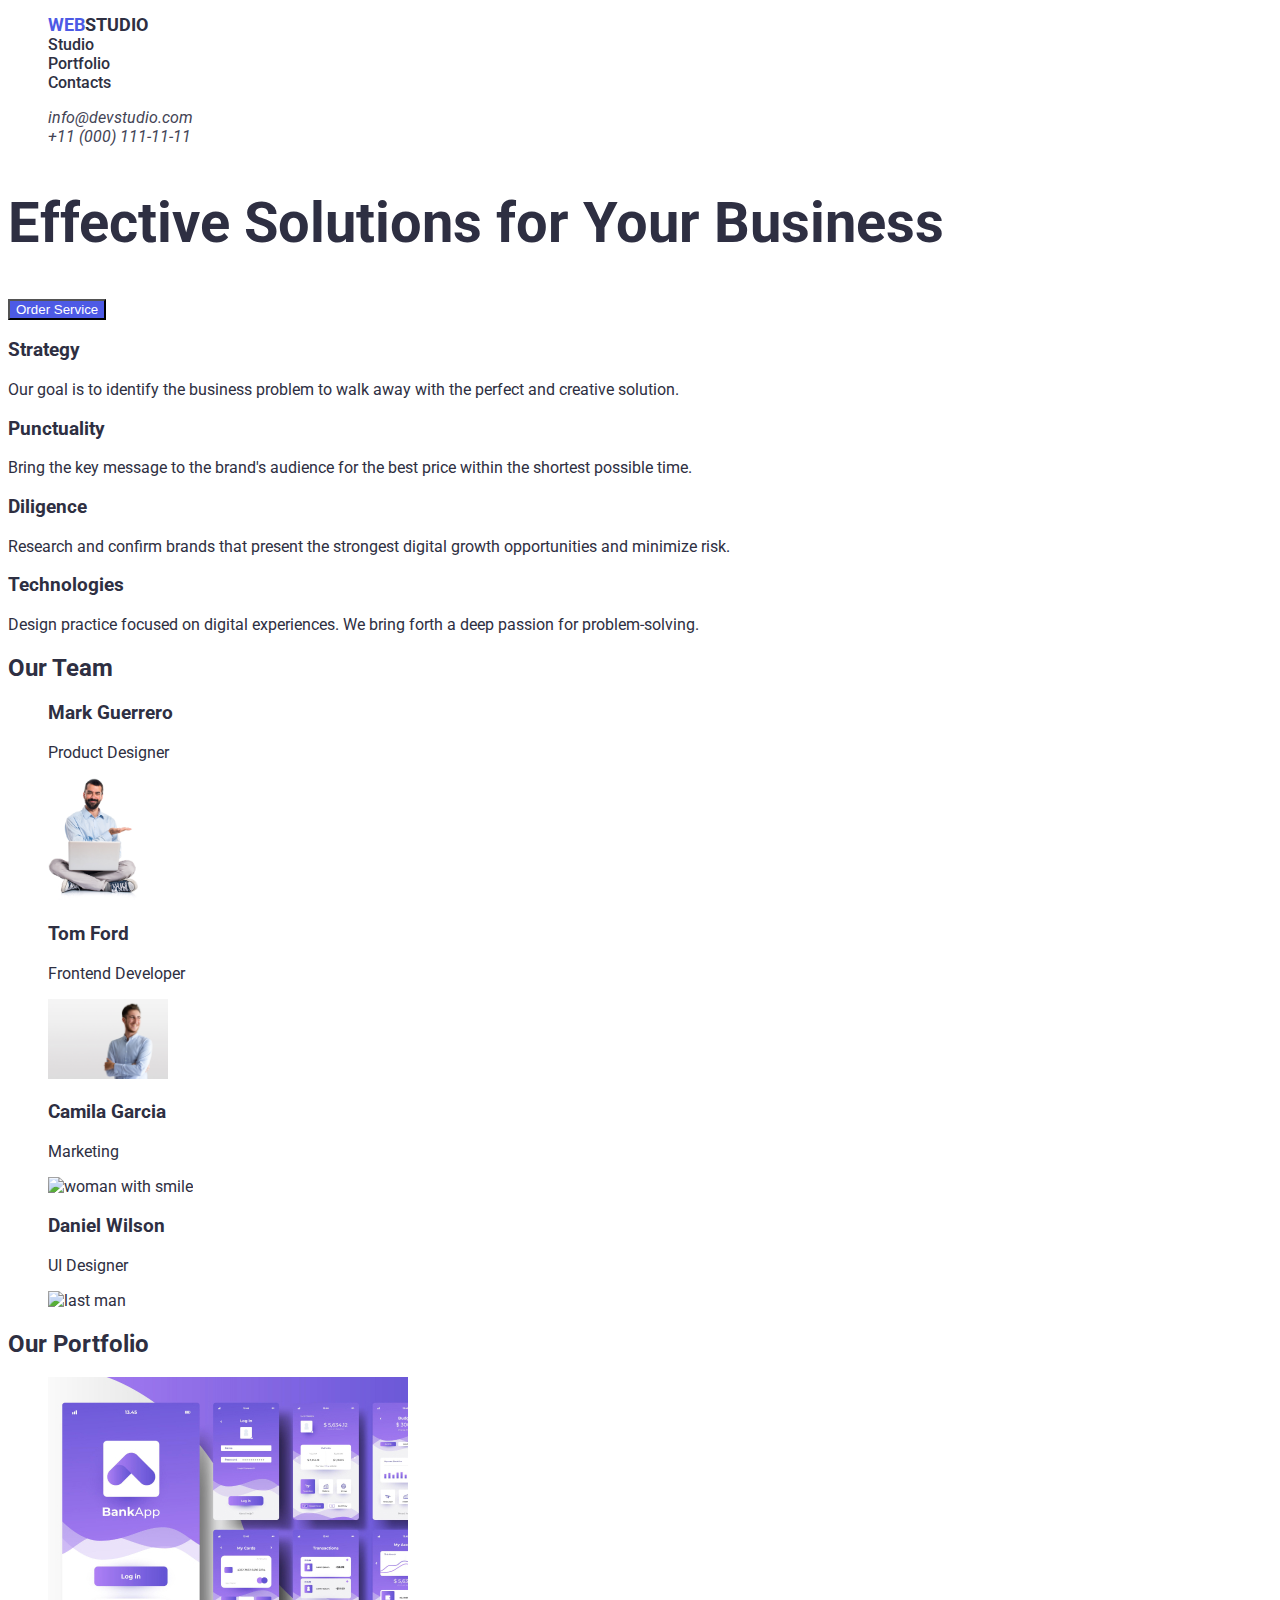
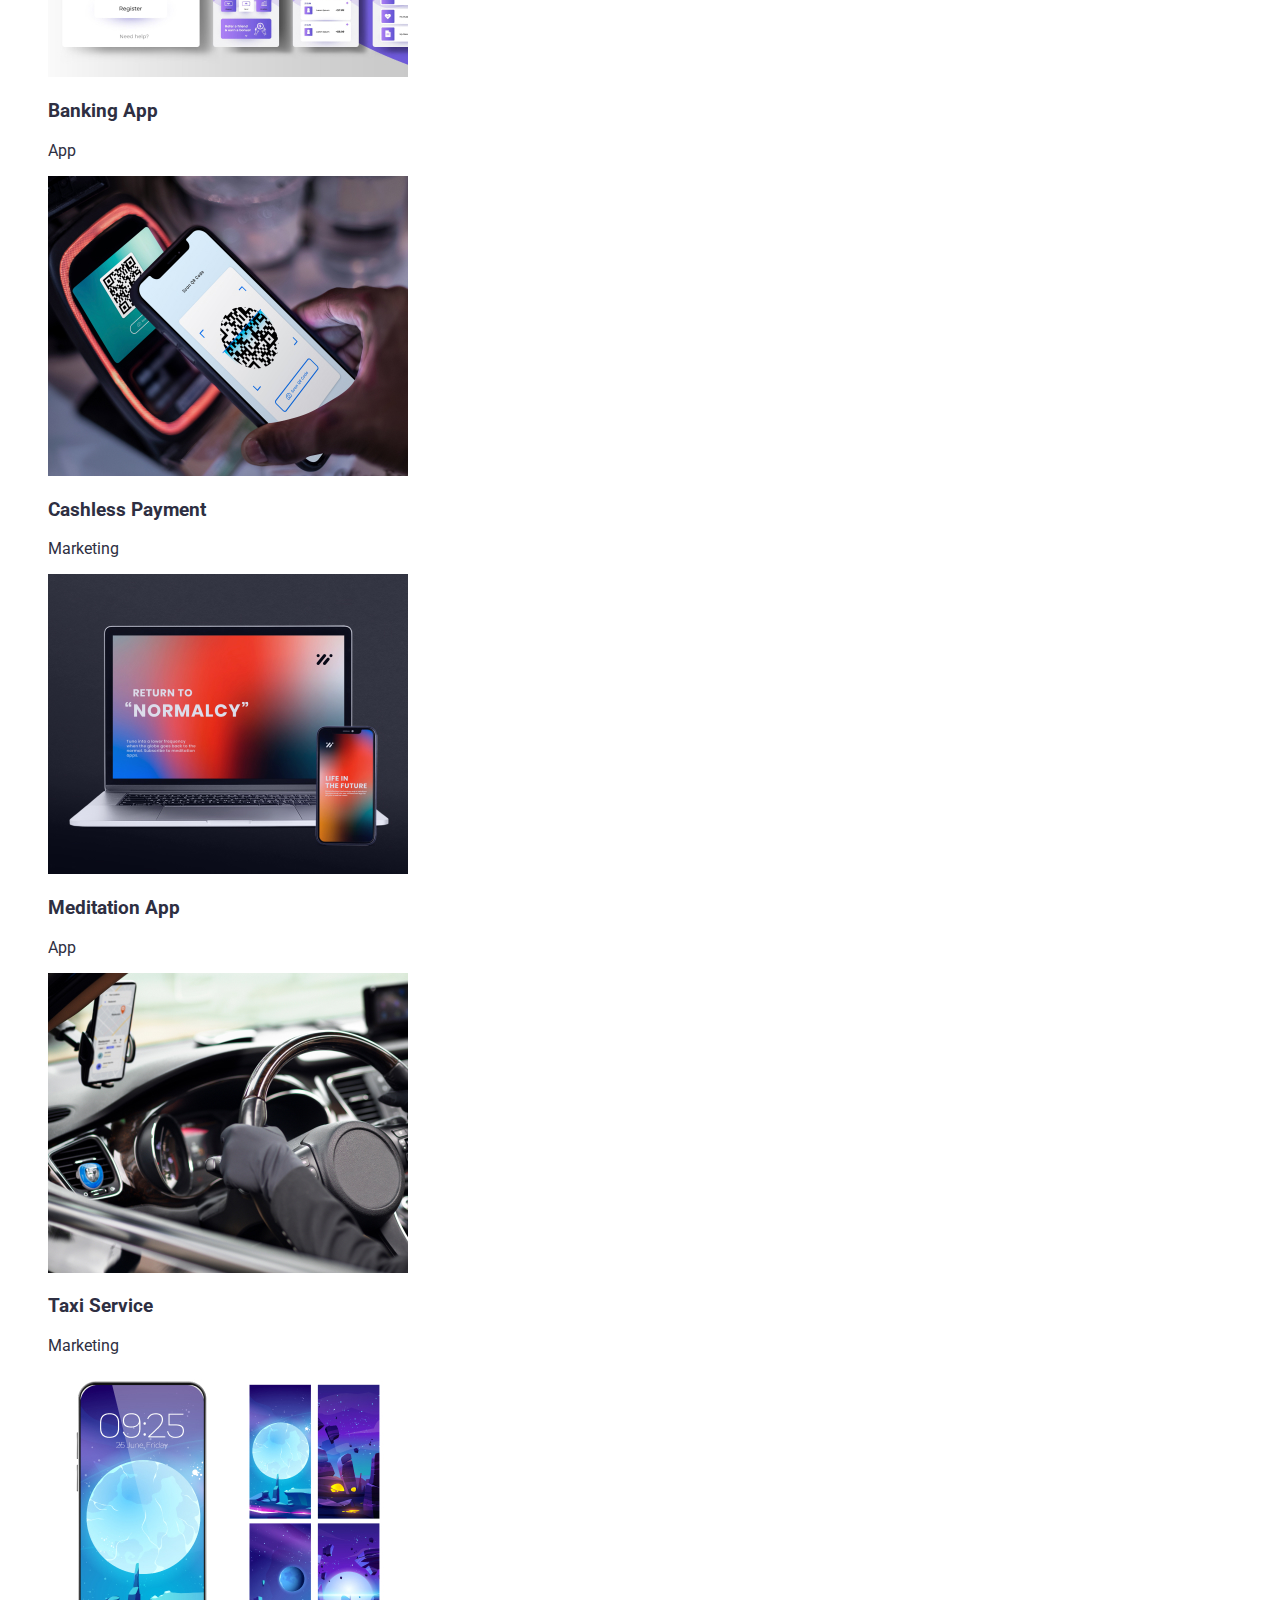
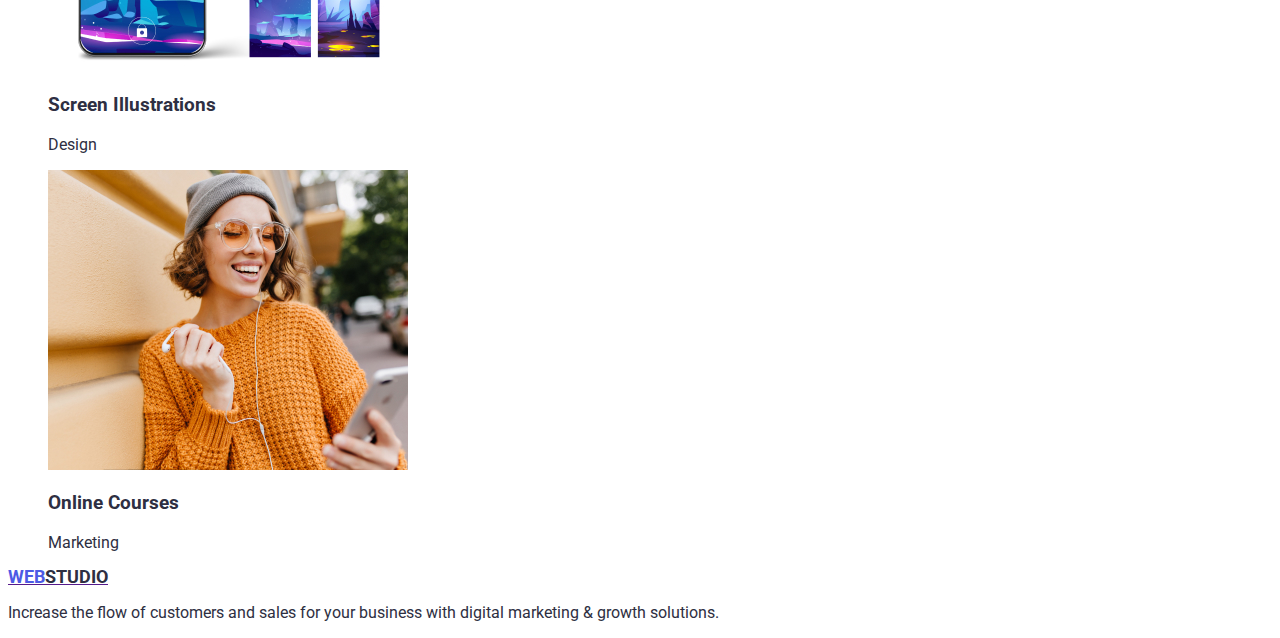
==== index.html @ 15dde788 "denemeler" ====
<!DOCTYPE html>
<html>
  <head>
    <title>WEBSTUDIO</title>
    <meta charset="UTF-8" />
    <link href="https://fonts.googleapis.com/css2?family=Raleway:ital,wght@0,100..900;1,100..900&family=Roboto:ital,wght@0,100;0,300;0,400;0,500;0,700;0,900;1,100;1,300;1,400;1,500;1,700;1,900&display=swap" rel="stylesheet">
    <link rel="stylesheet" href="styles.css" />
  </head>
  <body>
    <header>
      <nav>
        <ul>
          <li>
            <a href=""><span class="web">WEB</span><span class="studio">STUDIO</span></a>
          </li>
          <li>
            <a class="nav" href="">Studio</a>
          </li>
          <li>
            <a class="nav" href="">Portfolio</a>
          </li>
          <li>
            <a class="nav" href="">Contacts</a>
          </li>
        </ul>
      </nav>
      <address>
        <ul>
          <li>
            <a class="addr" href="mailto:info@devstudio.com">info@devstudio.com</a>
          </li>
          <li>
            <a class="addr" href="tel:+110001111111">+11 (000) 111-11-11</a>
          </li>
        </ul>
      </address>
    </header>
    <main>
      <section>
        <h1>Effective Solutions for Your Business</h1>
        <button type="button">Order Service</button>
        <h3 class="">Strategy</h3>
        <p>
          Our goal is to identify the business problem to walk away with the
          perfect and creative solution.
        </p>
        <h3 class="">Punctuality</h3>
        <p>
          Bring the key message to the brand's audience for the best price
          within the shortest possible time.
        </p>
        <h3 class="">Diligence</h3>
        <p>
          Research and confirm brands that present the strongest digital growth
          opportunities and minimize risk.
        </p>
        <h3 class="">Technologies</h3>
        <p>
          Design practice focused on digital experiences. We bring forth a deep
          passion for problem-solving.
        </p>
      </section>
      <section>
        <h2>Our Team</h2>
        <ul>
          <li>
            <h3>Mark Guerrero</h3>
            <p>Product Designer</p>
            <img src="images/1.jpeg" alt="man with laptop" width="90" />
          </li>
          <li>
            <h3>Tom Ford</h3>
            <p>Frontend Developer</p>
            <img src="images/2.jpeg" alt="man without laptop" width="120" />
          </li>
          <li>
            <h3>Camila Garcia</h3>
            <p>Marketing</p>
            <img src="images/3.jpeg" alt="woman with smile" width="120" />
          </li>
          <li>
            <h3>Daniel Wilson</h3>
            <p>UI Designer</p>
            <img src="images/4.jpeg" alt="last man" width="120" />
          </li>
        </ul>
      </section>
      <section>
        <h2>Our Portfolio</h2>
        <ul>
          <li>
            <img src="images/img1.jpg" alt="Banking App" width="360" height="300" />
            <h3>Banking App</h3>
            <p>App</p>
          </li>
          <li>
            <img src="images/img2.jpg" alt="Cashless Payment" width="360" height="300" />
            <h3>Cashless Payment</h3>
            <p>Marketing</p>
          </li>
          <li>
            <img src="images/img3.jpg" alt="Meditation App" width="360" height="300" />
            <h3>Meditation App</h3>
            <p>App</p>
          </li>
          <li>
            <img src="images/img4.jpg" alt="Taxi Driver" width="360" height="300" />
            <h3>Taxi Service</h3>
            <p>Marketing</p>
          </li>
          <li>
            <img src="images/img5.jpg" alt="Screen Illustrations" width="360" height="300" />
            <h3>Screen Illustrations</h3>
            <p>Design</p>
          </li>
          <li>
            <img src="images/img6.jpg" alt="Online Courses" width="360" height="300" />
            <h3>Online Courses</h3>
            <p>Marketing</p>
          </li>
        </ul>
      </section>
    </main>
    <footer>
      <a href=""><span class="web">WEB</span><span class="studio">STUDIO</span></a>
      <p>
        Increase the flow of customers and sales for your business with digital
        marketing & growth solutions.
      </p>
    </footer>
  </body>
</html>
---- styles.css ----
body {
    background-color: #FFFFFF;
    font-family: "Roboto", sans-serif;
    color: #2E2F42;

}

body li {
    list-style-type: none;
}
body li a {
    text-decoration-line: none;
}
.web {
    color: #4D5AE5;
    font-weight: 700;
    font-size: 18px;
    line-height: 0.3em;

}
.studio {
    color: #2E2F42;
    font-weight: 700;
    font-size: 18px;
    line-height: 0.3em;
}
.nav {
    font-weight: 500;
    font-size: 16px;
    line-height: 0.5em;
    color: #2E2F42;
}
.addr {
    font-weight: 400;
    font-size: 16px;
    line-height: 0.5em;
    color: #434455;
}
main section h1 {
    font-weight: 700;
    font-size: 56px;
    line-height: 1.4em;
}
button {
    background-color: #4D5AE5;
    color: #FFFFFF;
    cursor: pointer;
}
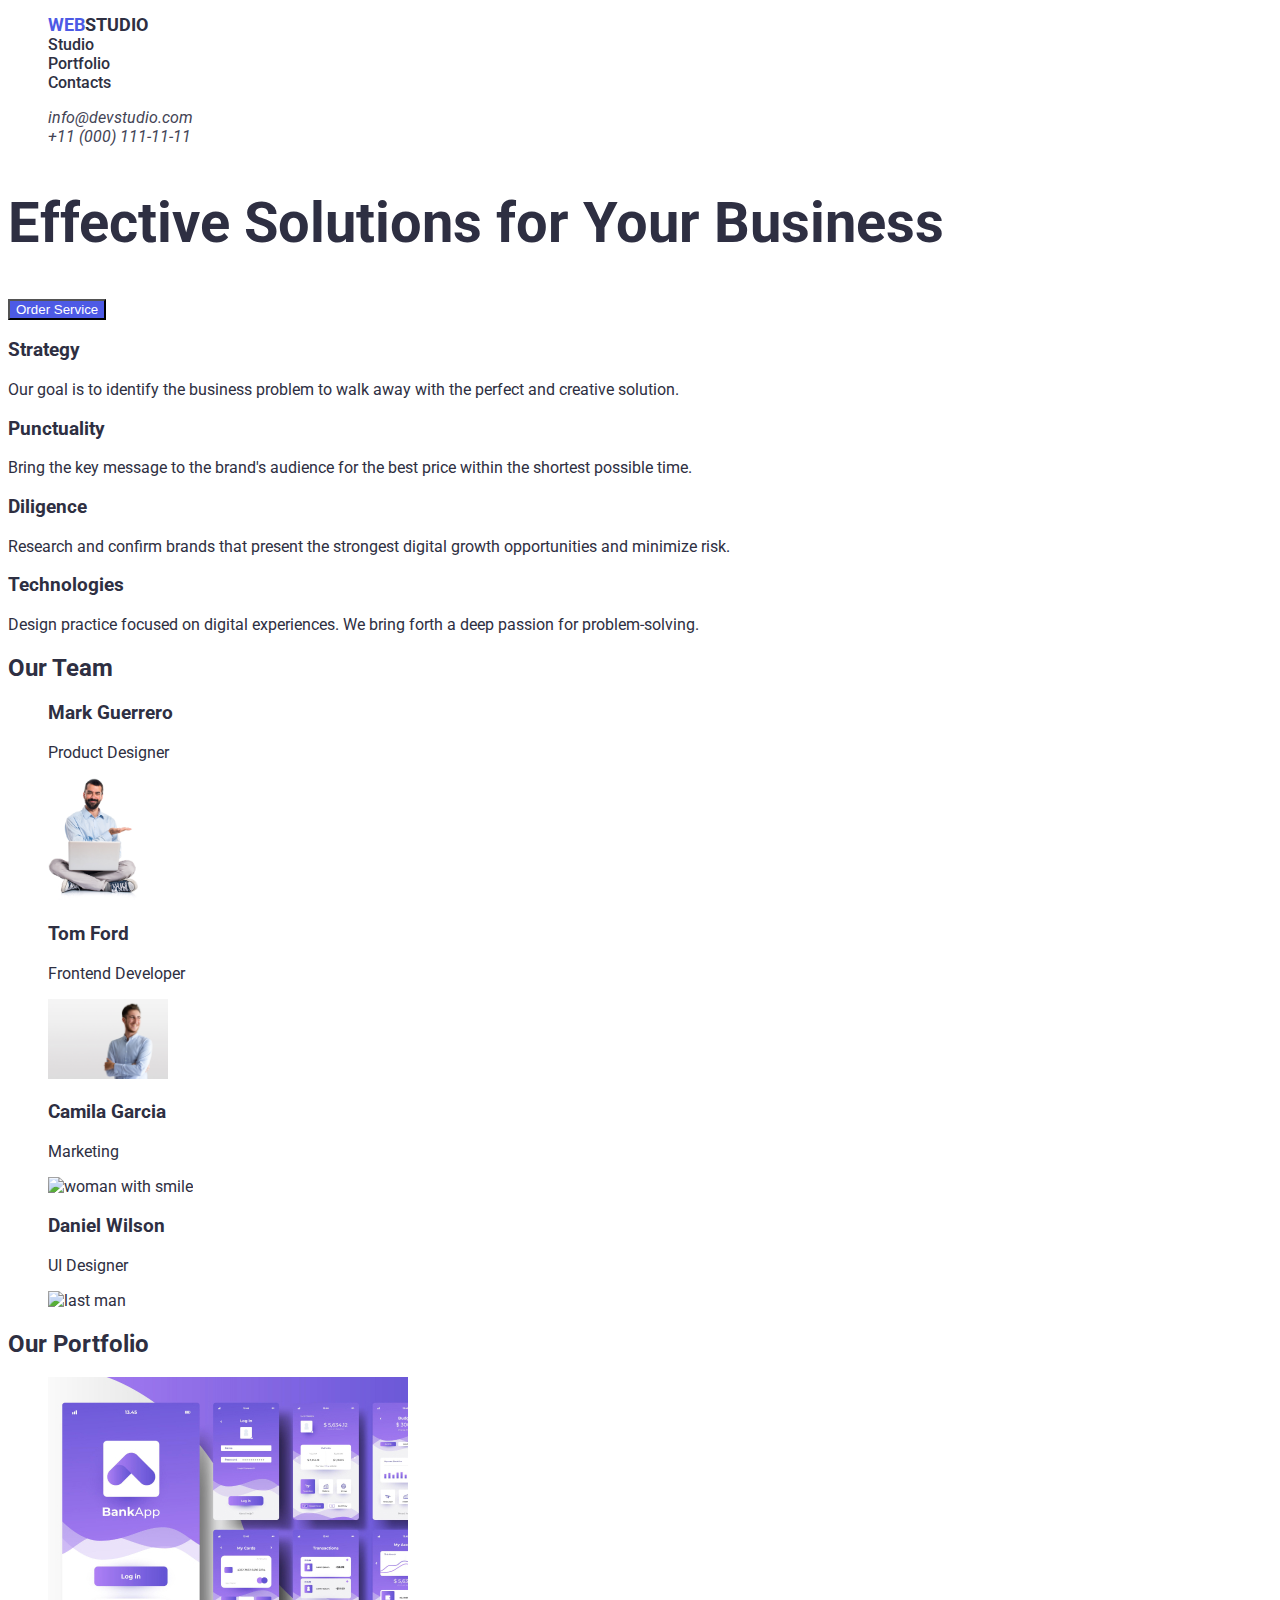
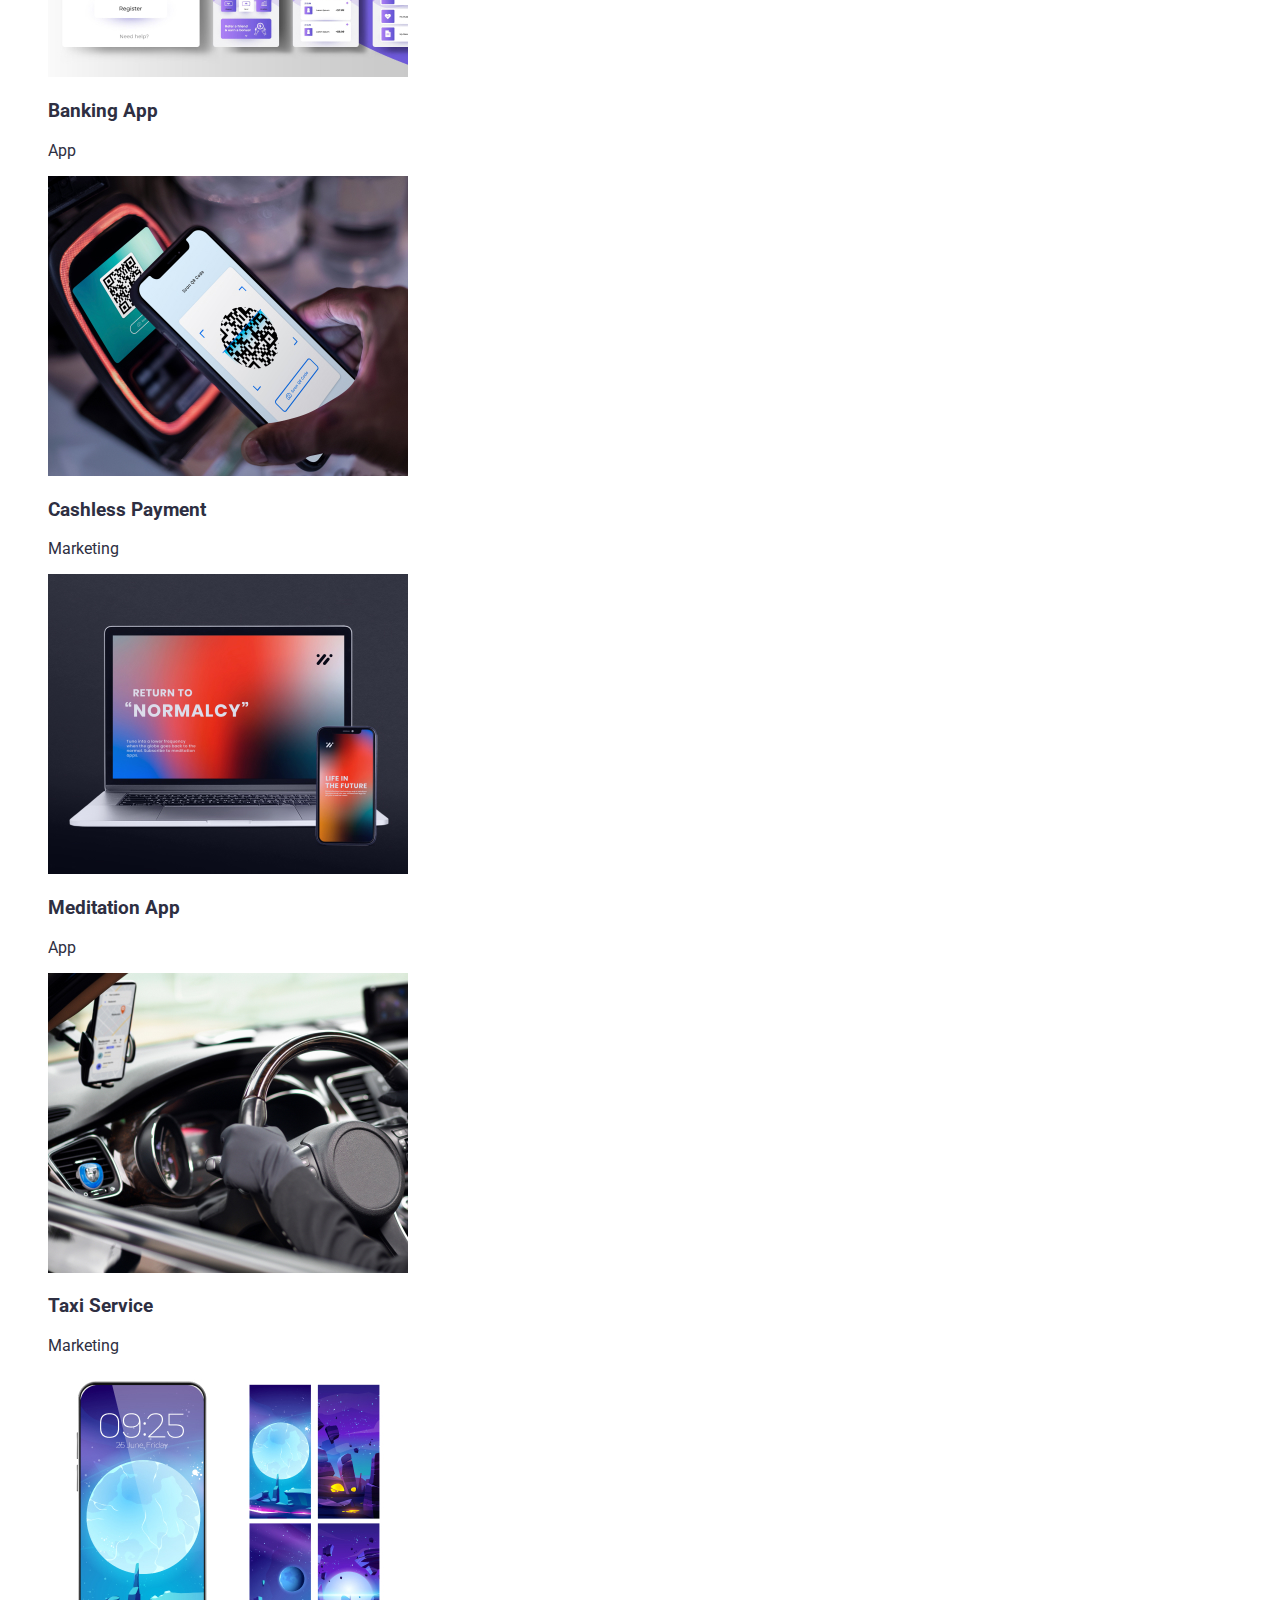
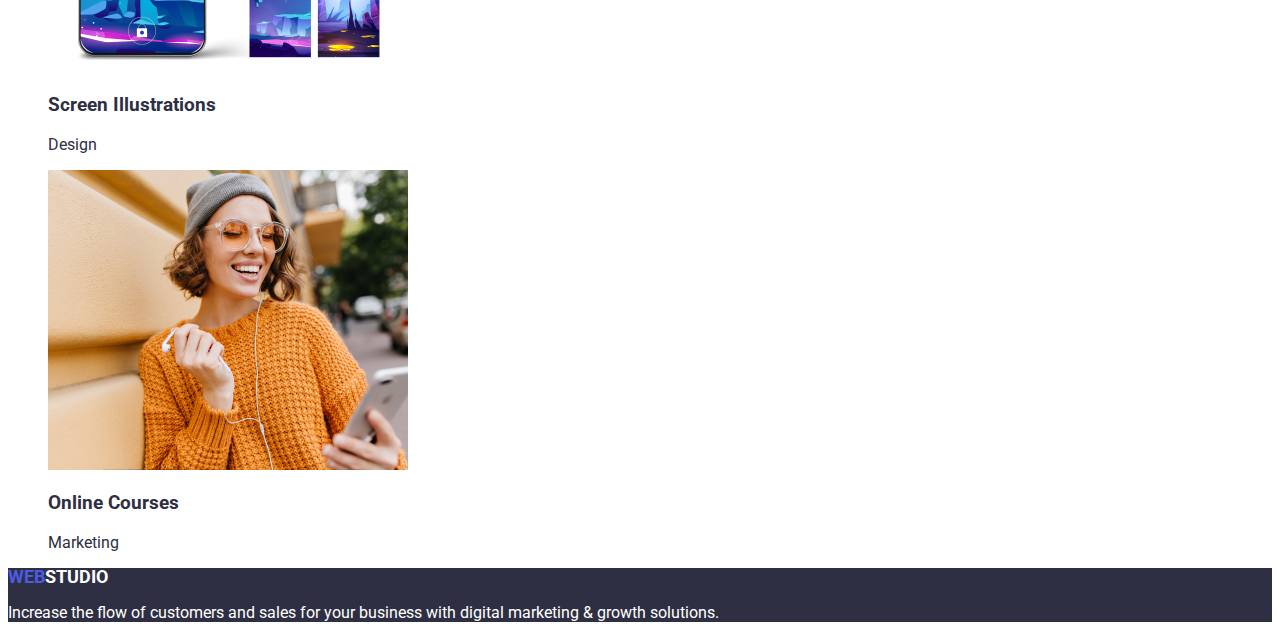
==== commit 81eeed35: "maybe last" ====
--- a/index.html
+++ b/index.html
@@ -3,7 +3,10 @@
   <head>
     <title>WEBSTUDIO</title>
     <meta charset="UTF-8" />
-    <link href="https://fonts.googleapis.com/css2?family=Raleway:ital,wght@0,100..900;1,100..900&family=Roboto:ital,wght@0,100;0,300;0,400;0,500;0,700;0,900;1,100;1,300;1,400;1,500;1,700;1,900&display=swap" rel="stylesheet">
+    <link
+      href="https://fonts.googleapis.com/css2?family=Raleway:ital,wght@0,100..900;1,100..900&family=Roboto:ital,wght@0,100;0,300;0,400;0,500;0,700;0,900;1,100;1,300;1,400;1,500;1,700;1,900&display=swap"
+      rel="stylesheet"
+    />
     <link rel="stylesheet" href="styles.css" />
   </head>
   <body>
@@ -11,7 +14,9 @@
       <nav>
         <ul>
           <li>
-            <a href=""><span class="web">WEB</span><span class="studio">STUDIO</span></a>
+            <a href=""
+              ><span class="web">WEB</span><span class="studio">STUDIO</span></a
+            >
           </li>
           <li>
             <a class="nav" href="">Studio</a>
@@ -27,7 +32,9 @@
       <address>
         <ul>
           <li>
-            <a class="addr" href="mailto:info@devstudio.com">info@devstudio.com</a>
+            <a class="addr" href="mailto:info@devstudio.com"
+              >info@devstudio.com</a
+            >
           </li>
           <li>
             <a class="addr" href="tel:+110001111111">+11 (000) 111-11-11</a>
@@ -89,32 +96,62 @@
         <h2>Our Portfolio</h2>
         <ul>
           <li>
-            <img src="images/img1.jpg" alt="Banking App" width="360" height="300" />
+            <img
+              src="images/img1.jpg"
+              alt="Banking App"
+              width="360"
+              height="300"
+            />
             <h3>Banking App</h3>
             <p>App</p>
           </li>
           <li>
-            <img src="images/img2.jpg" alt="Cashless Payment" width="360" height="300" />
+            <img
+              src="images/img2.jpg"
+              alt="Cashless Payment"
+              width="360"
+              height="300"
+            />
             <h3>Cashless Payment</h3>
             <p>Marketing</p>
           </li>
           <li>
-            <img src="images/img3.jpg" alt="Meditation App" width="360" height="300" />
+            <img
+              src="images/img3.jpg"
+              alt="Meditation App"
+              width="360"
+              height="300"
+            />
             <h3>Meditation App</h3>
             <p>App</p>
           </li>
           <li>
-            <img src="images/img4.jpg" alt="Taxi Driver" width="360" height="300" />
+            <img
+              src="images/img4.jpg"
+              alt="Taxi Driver"
+              width="360"
+              height="300"
+            />
             <h3>Taxi Service</h3>
             <p>Marketing</p>
           </li>
           <li>
-            <img src="images/img5.jpg" alt="Screen Illustrations" width="360" height="300" />
+            <img
+              src="images/img5.jpg"
+              alt="Screen Illustrations"
+              width="360"
+              height="300"
+            />
             <h3>Screen Illustrations</h3>
             <p>Design</p>
           </li>
           <li>
-            <img src="images/img6.jpg" alt="Online Courses" width="360" height="300" />
+            <img
+              src="images/img6.jpg"
+              alt="Online Courses"
+              width="360"
+              height="300"
+            />
             <h3>Online Courses</h3>
             <p>Marketing</p>
           </li>
@@ -122,7 +159,9 @@
       </section>
     </main>
     <footer>
-      <a href=""><span class="web">WEB</span><span class="studio">STUDIO</span></a>
+      <a href=""
+        ><span class="web">WEB</span><span class="studio">STUDIO</span></a
+      >
       <p>
         Increase the flow of customers and sales for your business with digital
         marketing & growth solutions.
--- a/styles.css
+++ b/styles.css
@@ -46,4 +46,15 @@
     color: #FFFFFF;
     cursor: pointer;
 }
-
+footer {
+    background-color: #2E2F42;
+}
+footer a {
+    text-decoration-line: none;
+}
+footer .studio {
+    color: #FFFFFF;
+}
+footer p {
+    color: #FFFFFF;
+}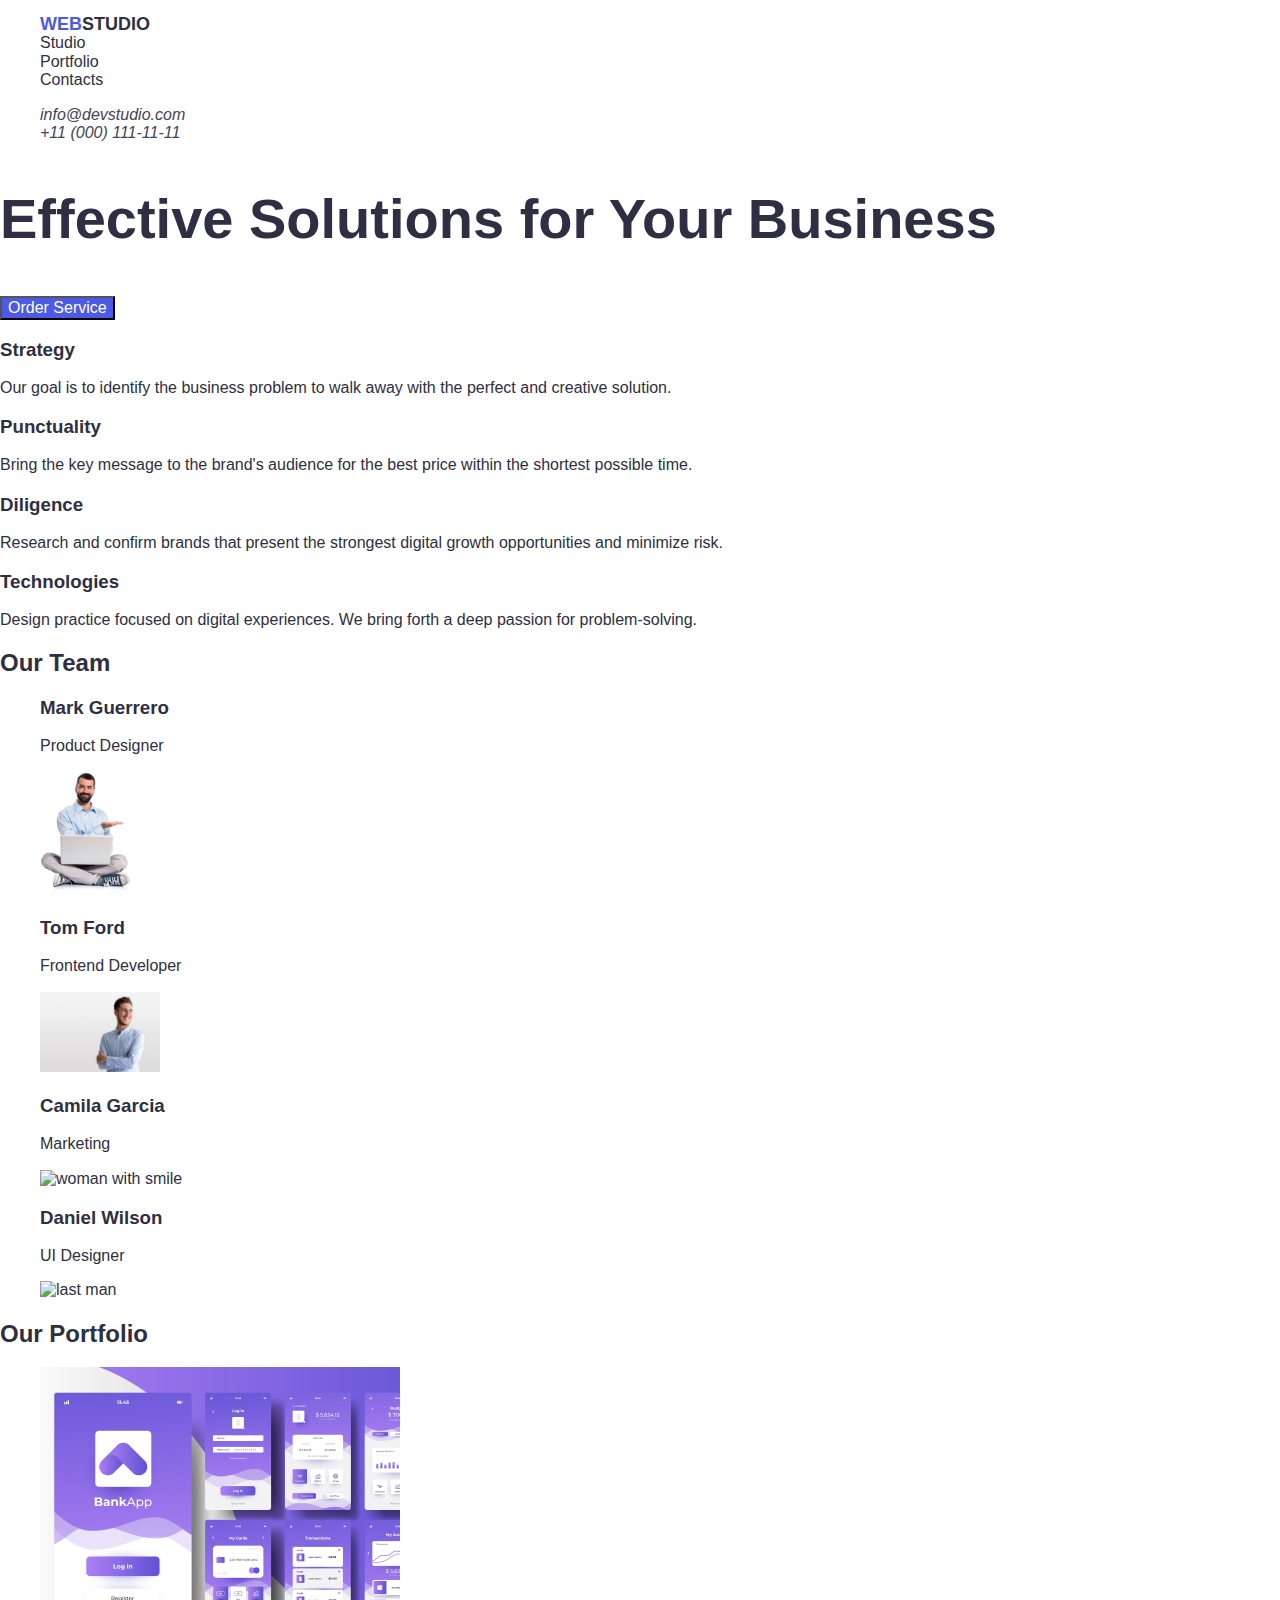
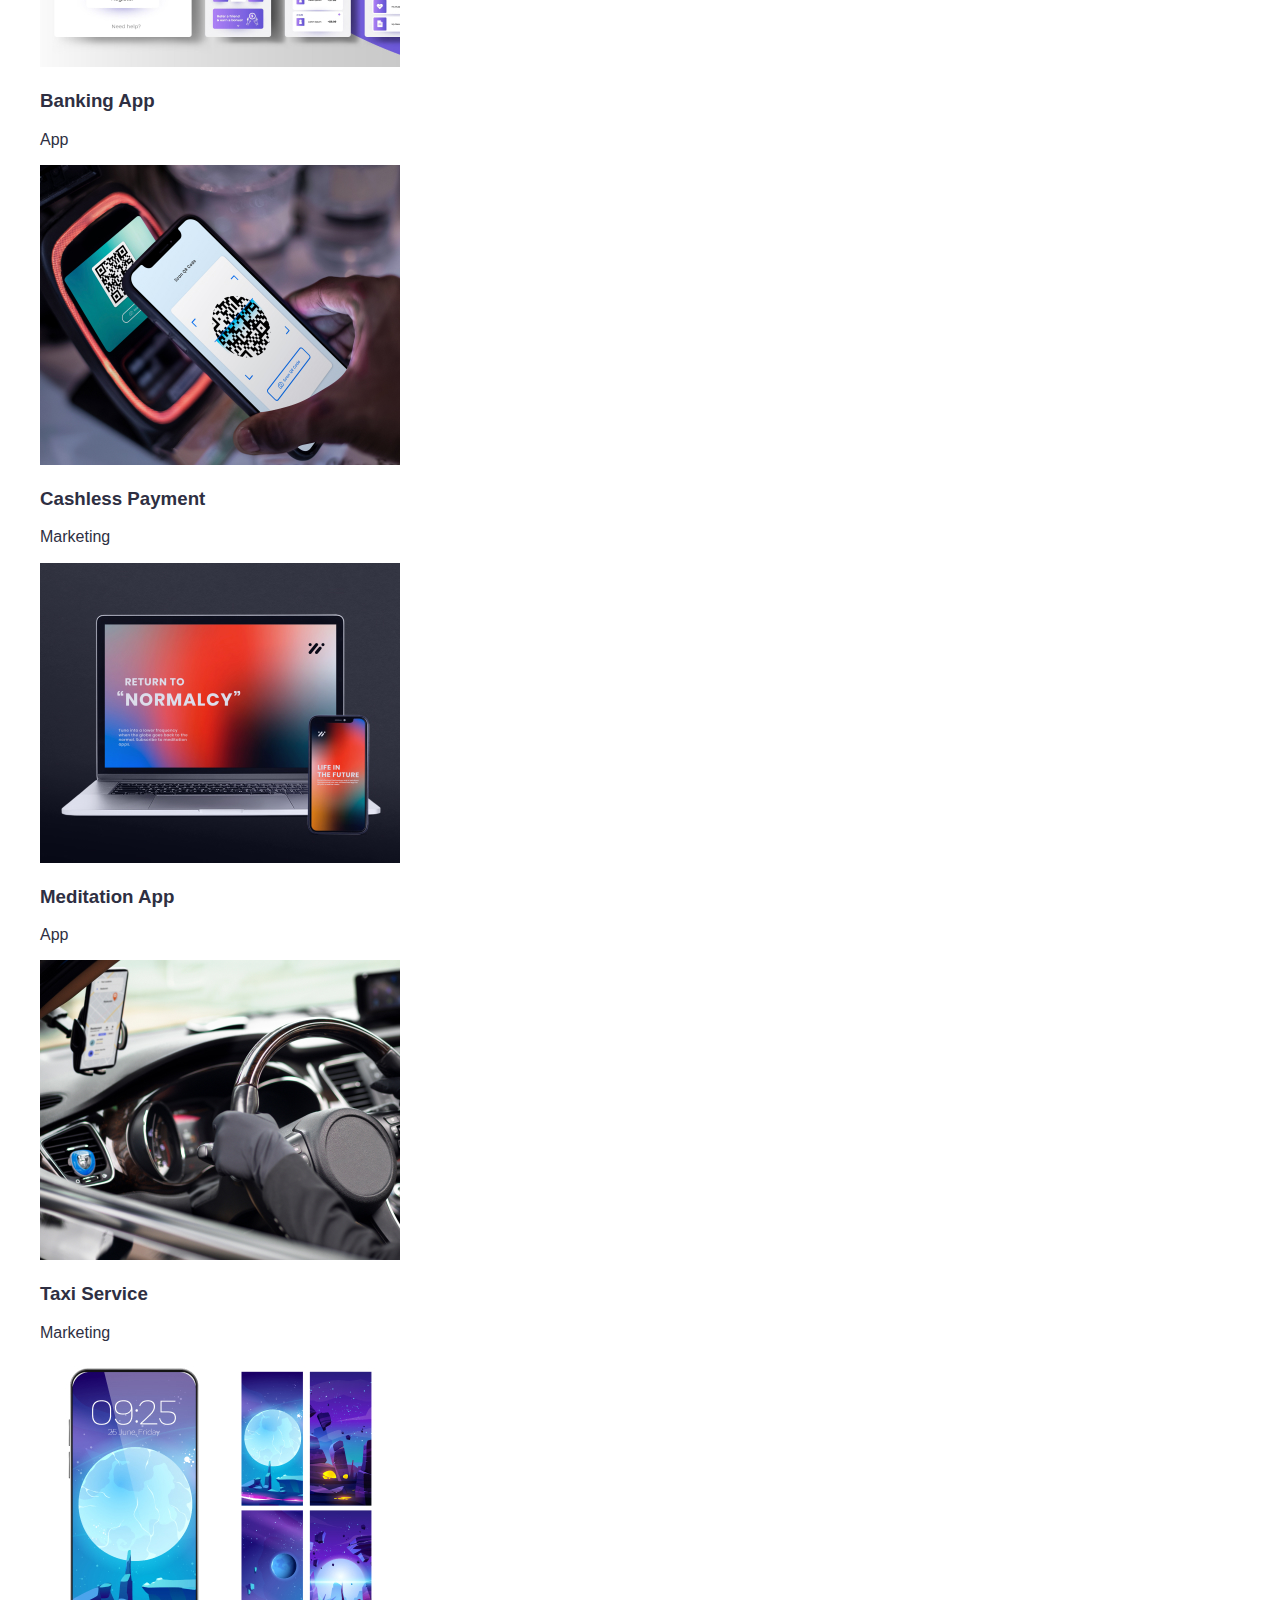
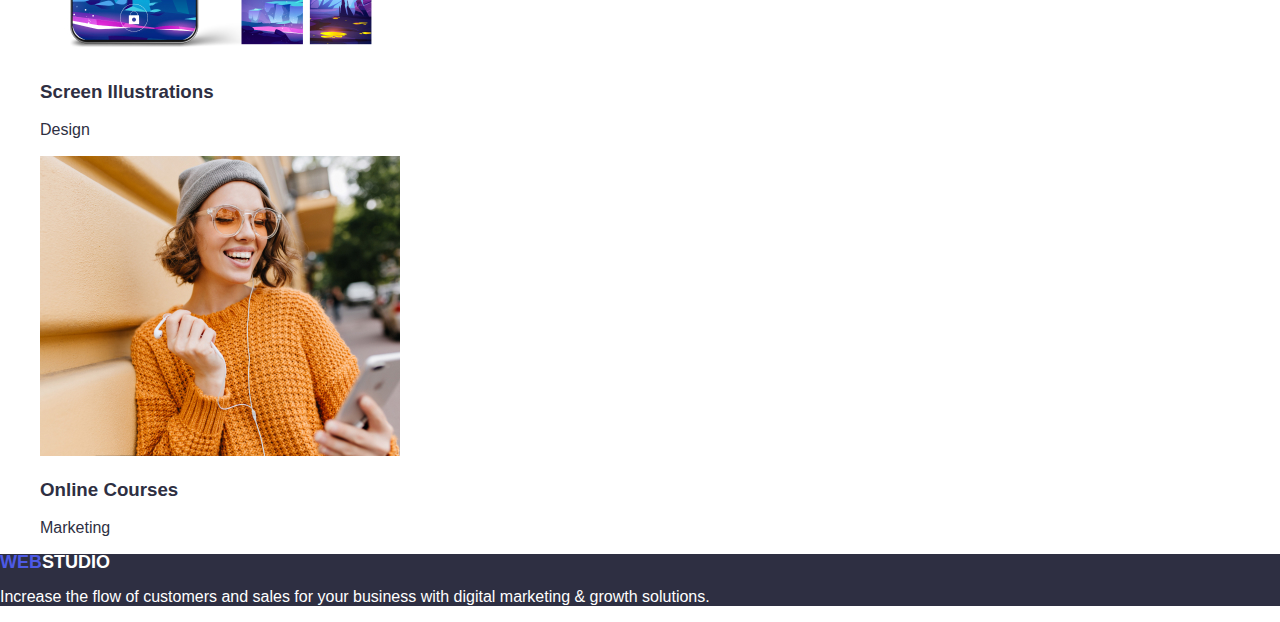
==== commit 114523dd: "son hal" ====
--- a/index.html
+++ b/index.html
@@ -4,7 +4,8 @@
     <title>WEBSTUDIO</title>
     <meta charset="UTF-8" />
     <link
-      href="https://fonts.googleapis.com/css2?family=Raleway:ital,wght@0,100..900;1,100..900&family=Roboto:ital,wght@0,100;0,300;0,400;0,500;0,700;0,900;1,100;1,300;1,400;1,500;1,700;1,900&display=swap"
+      href="https://cdnjs.cloudflare.com/ajax/libs/modern-normalize/3.0.1/modern-normalize.css"
+      href="https://fonts.googleapis.com/css2?family=Raleway:wght@700&family=Roboto:wght@400;500;700&display=swap"
       rel="stylesheet"
     />
     <link rel="stylesheet" href="styles.css" />
@@ -46,22 +47,22 @@
       <section>
         <h1>Effective Solutions for Your Business</h1>
         <button type="button">Order Service</button>
-        <h3 class="">Strategy</h3>
+        <h3>Strategy</h3>
         <p>
           Our goal is to identify the business problem to walk away with the
           perfect and creative solution.
         </p>
-        <h3 class="">Punctuality</h3>
+        <h3>Punctuality</h3>
         <p>
           Bring the key message to the brand's audience for the best price
           within the shortest possible time.
         </p>
-        <h3 class="">Diligence</h3>
+        <h3>Diligence</h3>
         <p>
           Research and confirm brands that present the strongest digital growth
           opportunities and minimize risk.
         </p>
-        <h3 class="">Technologies</h3>
+        <h3>Technologies</h3>
         <p>
           Design practice focused on digital experiences. We bring forth a deep
           passion for problem-solving.
--- a/styles.css
+++ b/styles.css
@@ -57,4 +57,13 @@
 }
 footer p {
     color: #FFFFFF;
-}+}
+.nav:hover,:focus{
+    color: #4D5AE5;
+}
+.addr:hover,:focus{
+    color: #4D5AE5;
+}
+.web,.studio:hover,:focus{
+    color: #4D5AE5;
+}
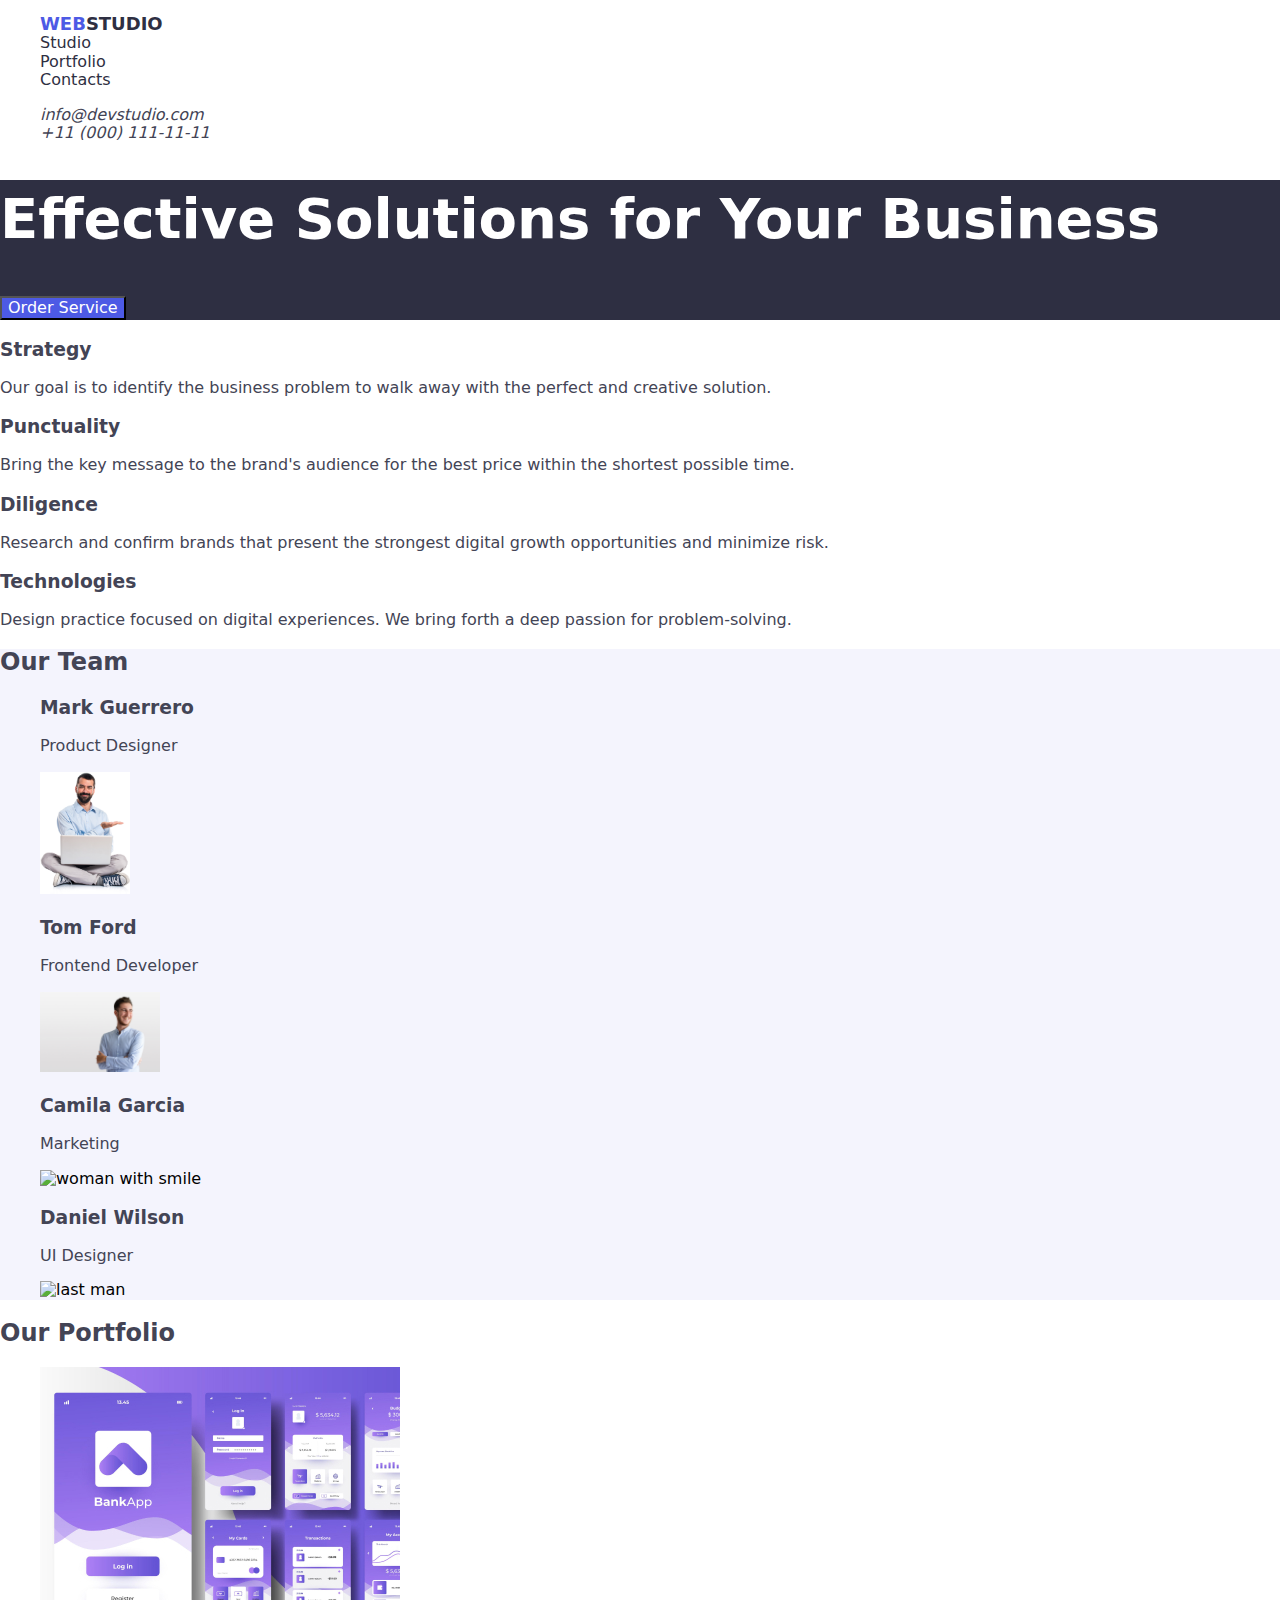
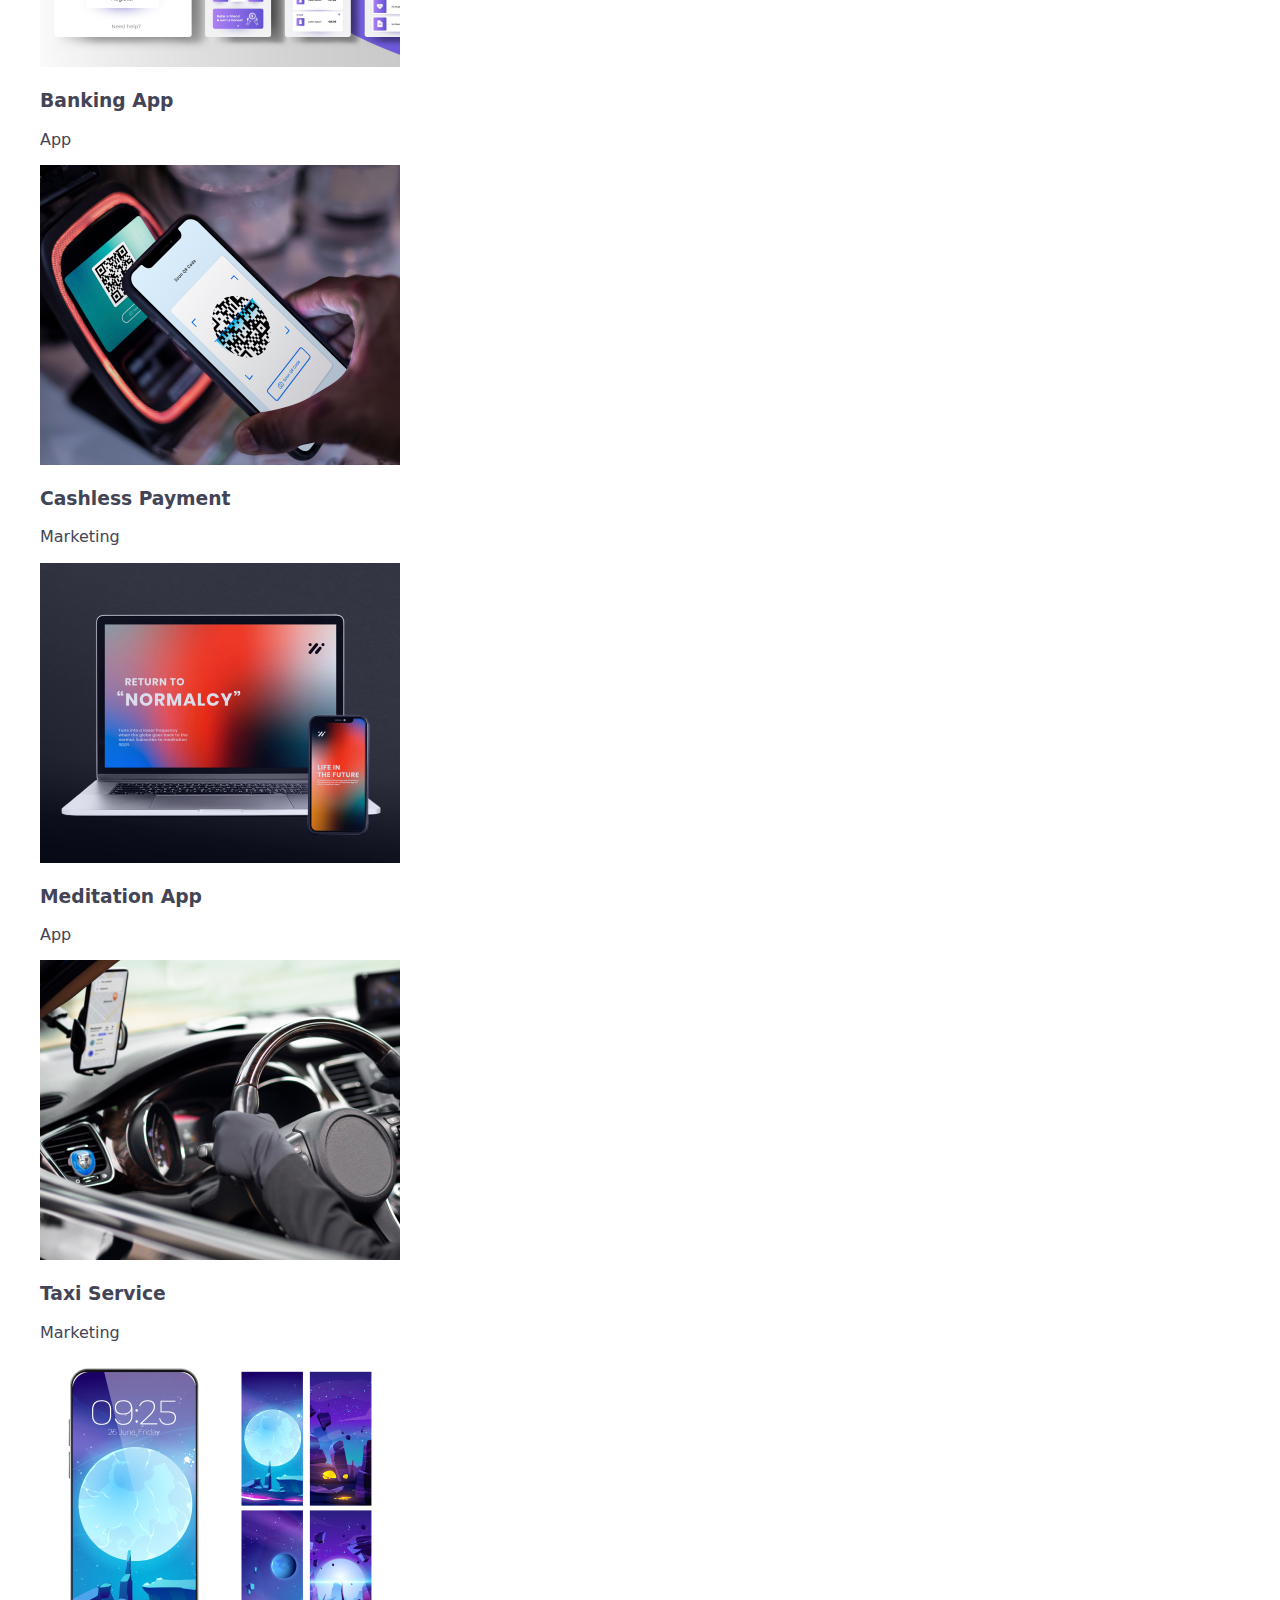
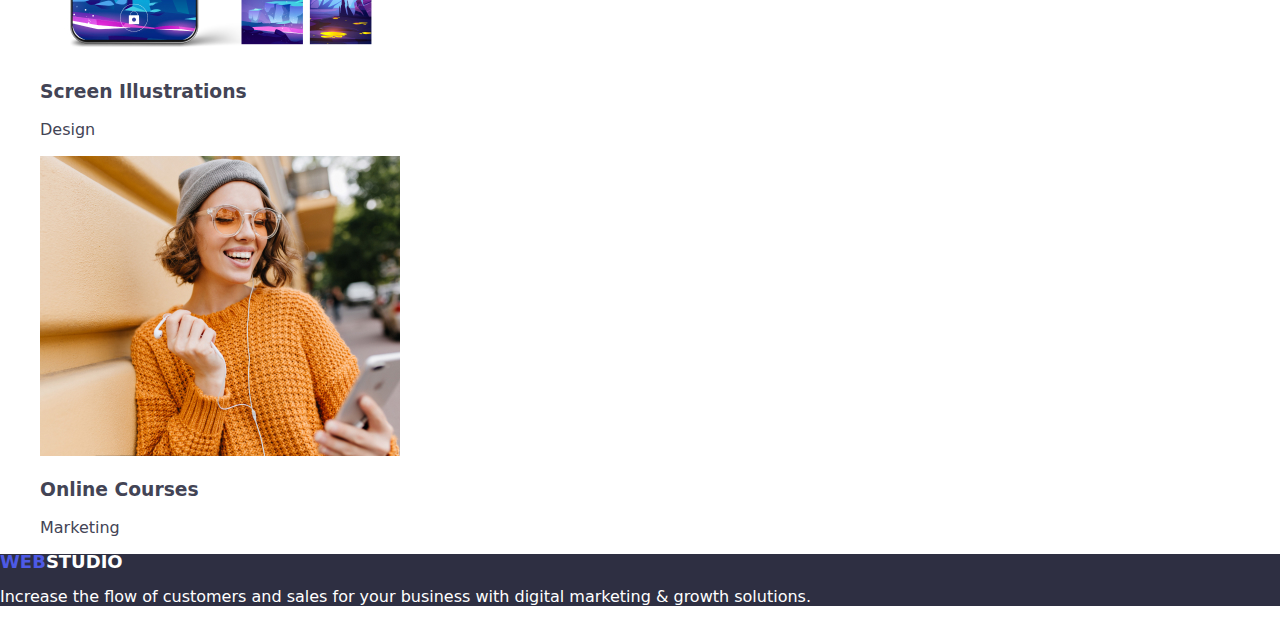
==== commit 85fbd4b2: "muhtemel son" ====
--- a/index.html
+++ b/index.html
@@ -3,12 +3,15 @@
   <head>
     <title>WEBSTUDIO</title>
     <meta charset="UTF-8" />
+    <link href="/css/styles.css" rel="stylesheet" />
     <link
-      href="https://cdnjs.cloudflare.com/ajax/libs/modern-normalize/3.0.1/modern-normalize.css"
       href="https://fonts.googleapis.com/css2?family=Raleway:wght@700&family=Roboto:wght@400;500;700&display=swap"
       rel="stylesheet"
     />
-    <link rel="stylesheet" href="styles.css" />
+    <link
+      href="https://cdnjs.cloudflare.com/ajax/libs/modern-normalize/3.0.1/modern-normalize.css"
+      rel="stylesheet"
+    />
   </head>
   <body>
     <header>
@@ -44,9 +47,11 @@
       </address>
     </header>
     <main>
+      <section class="firstsec">
+        <h1 id="Solution">Effective Solutions for Your Business</h1>
+        <button id="orderbutton" type="button">Order Service</button>
+      </section>
       <section>
-        <h1>Effective Solutions for Your Business</h1>
-        <button type="button">Order Service</button>
         <h3>Strategy</h3>
         <p>
           Our goal is to identify the business problem to walk away with the
@@ -68,7 +73,7 @@
           passion for problem-solving.
         </p>
       </section>
-      <section>
+      <section class="Teamsec">
         <h2>Our Team</h2>
         <ul>
           <li>
--- a/css/styles.css
+++ b/css/styles.css
@@ -0,0 +1,82 @@
+body {
+    background-color: #FFFFFF;
+    font-family: "Roboto", sans-serif;
+
+
+}
+
+body li {
+    list-style-type: none;
+}
+body li a {
+    text-decoration-line: none;
+}
+.web {
+    color: #4D5AE5;
+    font-weight: 700;
+    font-size: 18px;
+    line-height: 0.3em;
+
+}
+.studio {
+    color: #2E2F42;
+    font-weight: 700;
+    font-size: 18px;
+    line-height: 0.3em;
+}
+.nav {
+    font-weight: 500;
+    font-size: 16px;
+    line-height: 0.5em;
+    color: #2E2F42;
+}
+.addr {
+    font-weight: 400;
+    font-size: 16px;
+    line-height: 0.5em;
+    color: #434455;
+}
+main section h1 {
+    font-weight: 700;
+    font-size: 56px;
+    line-height: 1.4em;
+}
+button {
+    background-color: #4D5AE5;
+    color: #FFFFFF;
+    cursor: pointer;
+}
+footer {
+    background-color: #2E2F42;
+}
+footer a {
+    text-decoration-line: none;
+}
+footer .studio, footer p, #Solution{
+    color: #FFFFFF;
+}
+
+.nav:hover,:focus{
+    color: #4D5AE5;
+}
+.addr:hover,:focus{
+    color: #4D5AE5;
+}
+.web,.studio:hover, :focus{
+    color: #4D5AE5;
+}
+#orderbutton:hover, :focus{
+    color: #404BBF
+}
+.firstsec {
+    background-color: #2E2F42;
+}
+h2, h3{
+    color: #434455;
+}
+p{
+    color: #434455;
+}
+.Teamsec{
+    background-color: #F4F4FD;
+}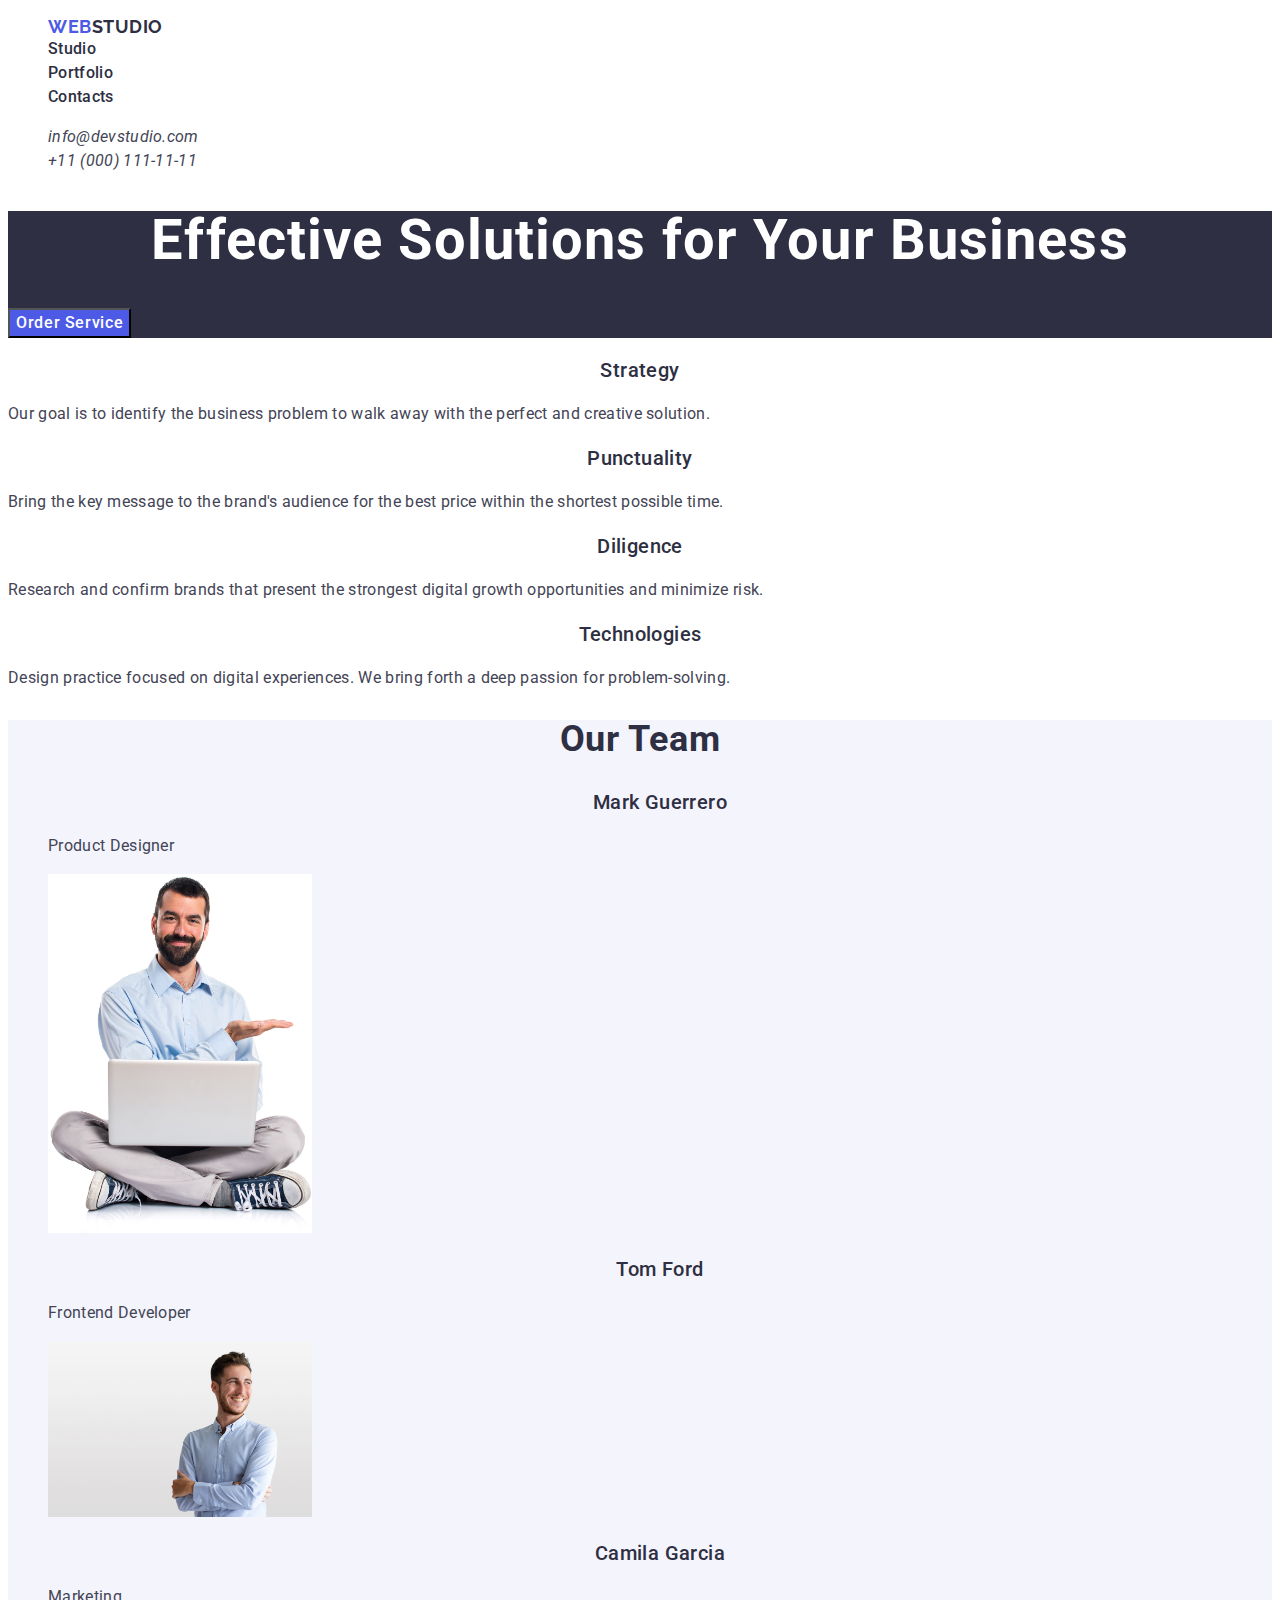
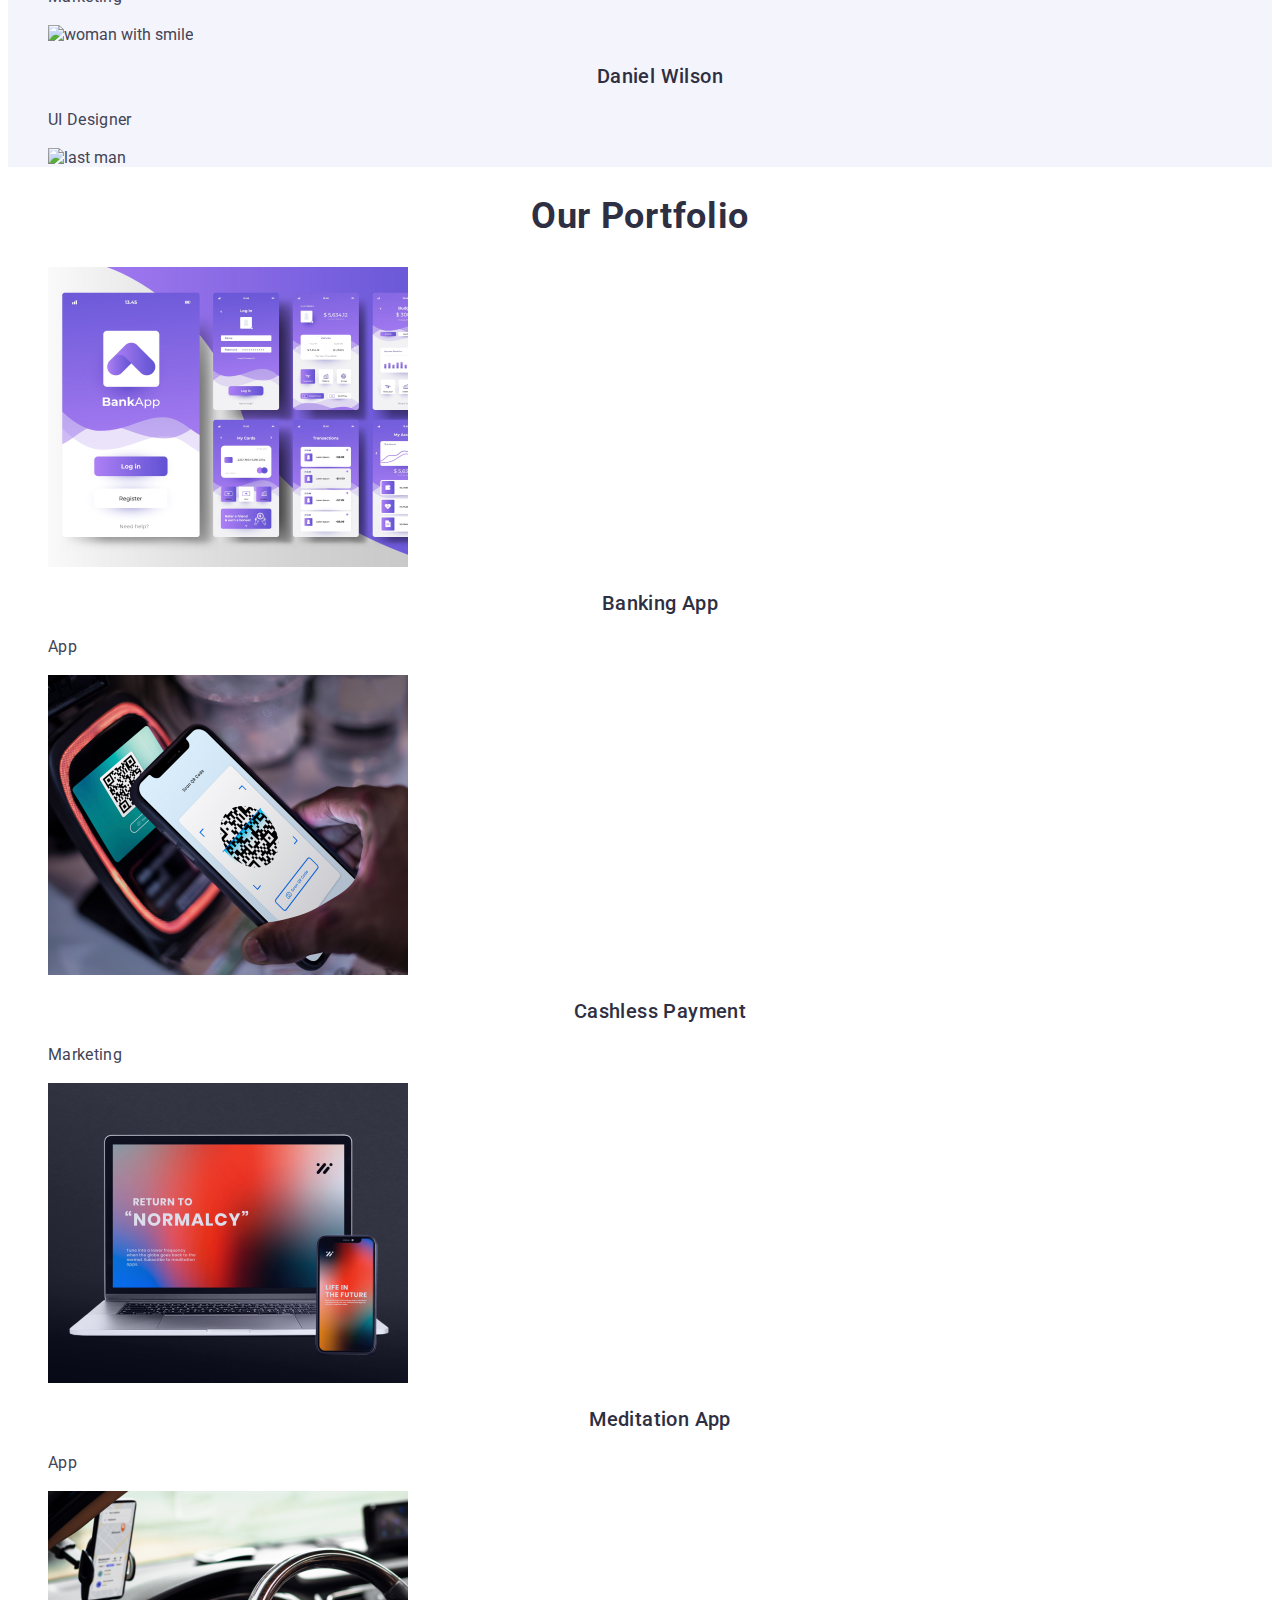
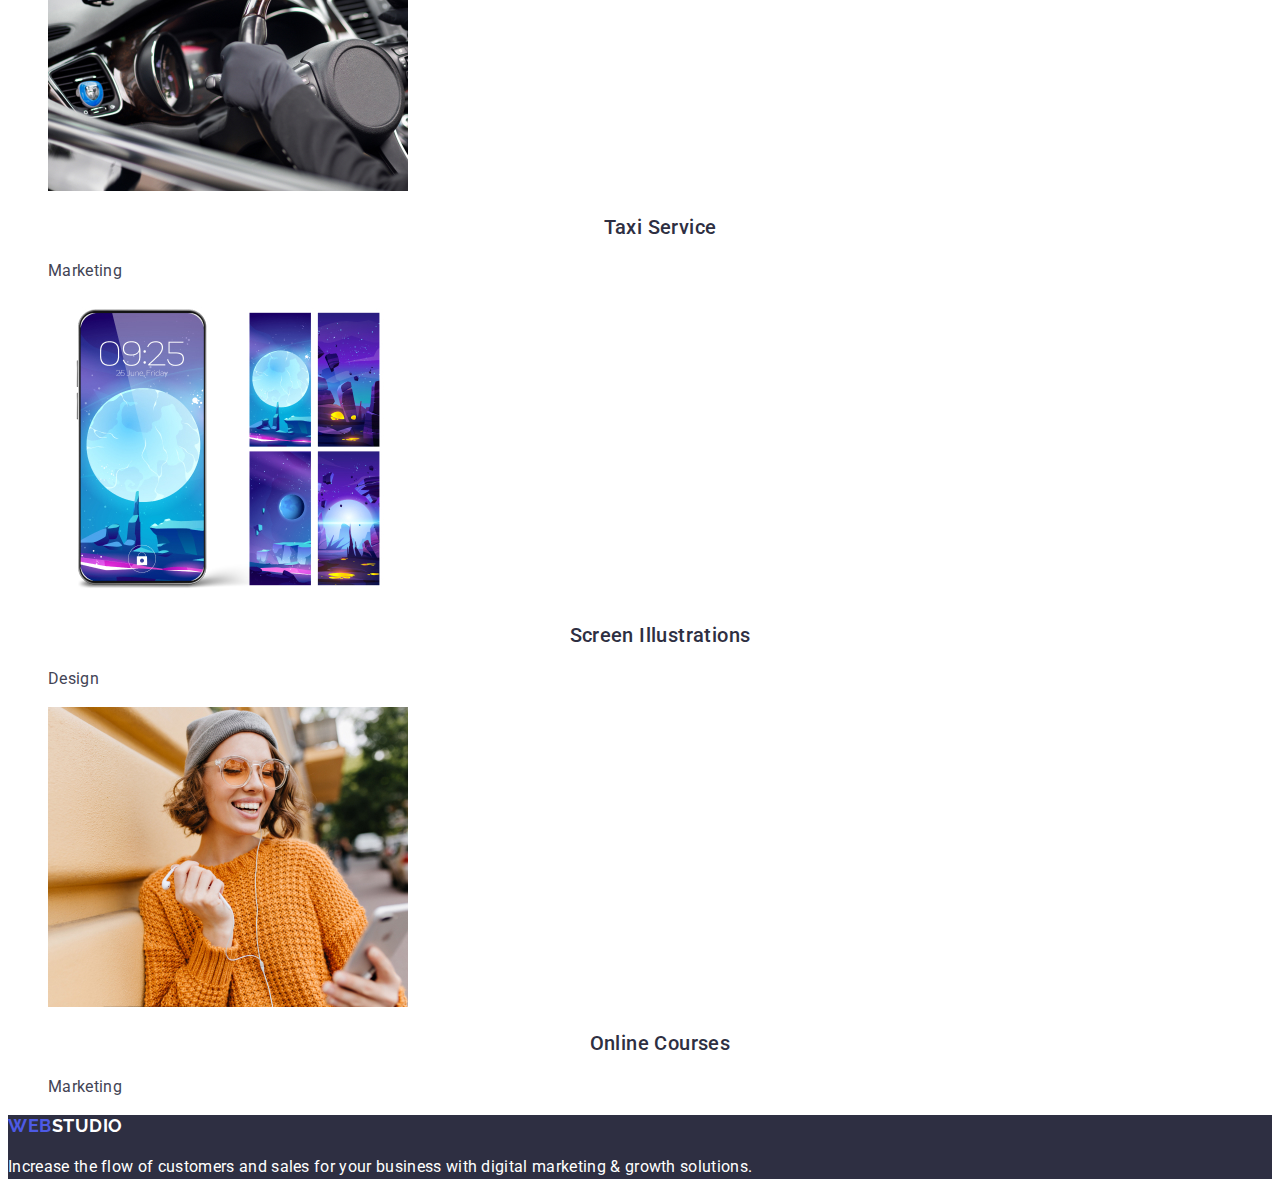
==== commit f5224120: "son" ====
--- a/index.html
+++ b/index.html
@@ -9,7 +9,22 @@
       rel="stylesheet"
     />
     <link
-      href="https://cdnjs.cloudflare.com/ajax/libs/modern-normalize/3.0.1/modern-normalize.css"
+      rel="stylesheet"
+      href="https://cdnjs.cloudflare.com/ajax/libs/modern-normalize/2.0.0/modern-normalize.min.css"
+      integrity="sha512-4xo8blKMVCiXpTaLzQSLSw3KFOVPWhm/TRtuPVc4WG6kUgjH6J03IBuG7JZPkcWMxJ5huwaBpOpnwYElP/m6wg=="
+      crossorigin="anonymous"
+      referrerpolicy="no-referrer"
+    />
+    <link rel="preconnect" href="https://fonts.googleapis.com" />
+    <link rel="preconnect" href="https://fonts.gstatic.com" crossorigin />
+    <link
+      href="https://fonts.googleapis.com/css2?family=Roboto:ital,wght@0,100;0,300;0,400;0,500;0,700;0,900;1,100;1,300;1,400;1,500;1,700;1,900&display=swap"
+      rel="stylesheet"
+    />
+    <link rel="preconnect" href="https://fonts.googleapis.com" />
+    <link rel="preconnect" href="https://fonts.gstatic.com" crossorigin />
+    <link
+      href="https://fonts.googleapis.com/css2?family=Raleway:ital,wght@0,100..900;1,100..900&family=Roboto:ital,wght@0,100;0,300;0,400;0,500;0,700;0,900;1,100;1,300;1,400;1,500;1,700;1,900&display=swap"
       rel="stylesheet"
     />
   </head>
@@ -79,22 +94,22 @@
           <li>
             <h3>Mark Guerrero</h3>
             <p>Product Designer</p>
-            <img src="images/1.jpeg" alt="man with laptop" width="90" />
+            <img src="images/1.jpeg" alt="man with laptop" width="264" />
           </li>
           <li>
             <h3>Tom Ford</h3>
             <p>Frontend Developer</p>
-            <img src="images/2.jpeg" alt="man without laptop" width="120" />
+            <img src="images/2.jpeg" alt="man without laptop" width="264" />
           </li>
           <li>
             <h3>Camila Garcia</h3>
             <p>Marketing</p>
-            <img src="images/3.jpeg" alt="woman with smile" width="120" />
+            <img src="images/3.jpeg" alt="woman with smile" width="264" />
           </li>
           <li>
             <h3>Daniel Wilson</h3>
             <p>UI Designer</p>
-            <img src="images/4.jpeg" alt="last man" width="120" />
+            <img src="images/4.jpeg" alt="last man" width="264" />
           </li>
         </ul>
       </section>
@@ -106,7 +121,6 @@
               src="images/img1.jpg"
               alt="Banking App"
               width="360"
-              height="300"
             />
             <h3>Banking App</h3>
             <p>App</p>
@@ -116,7 +130,6 @@
               src="images/img2.jpg"
               alt="Cashless Payment"
               width="360"
-              height="300"
             />
             <h3>Cashless Payment</h3>
             <p>Marketing</p>
@@ -126,7 +139,7 @@
               src="images/img3.jpg"
               alt="Meditation App"
               width="360"
-              height="300"
+            
             />
             <h3>Meditation App</h3>
             <p>App</p>
@@ -136,7 +149,7 @@
               src="images/img4.jpg"
               alt="Taxi Driver"
               width="360"
-              height="300"
+            
             />
             <h3>Taxi Service</h3>
             <p>Marketing</p>
@@ -146,7 +159,7 @@
               src="images/img5.jpg"
               alt="Screen Illustrations"
               width="360"
-              height="300"
+         
             />
             <h3>Screen Illustrations</h3>
             <p>Design</p>
@@ -156,7 +169,7 @@
               src="images/img6.jpg"
               alt="Online Courses"
               width="360"
-              height="300"
+         
             />
             <h3>Online Courses</h3>
             <p>Marketing</p>
--- a/css/styles.css
+++ b/css/styles.css
@@ -1,7 +1,7 @@
 body {
     background-color: #FFFFFF;
     font-family: "Roboto", sans-serif;
-
+    color: #434455;
 
 }
 
@@ -15,42 +15,63 @@
     color: #4D5AE5;
     font-weight: 700;
     font-size: 18px;
-    line-height: 0.3em;
+    line-height: 1.17;
+    letter-spacing: 0.03em;
+    text-transform: uppercase;
+    font-family: "Raleway", sans-serif;
 
 }
 .studio {
     color: #2E2F42;
     font-weight: 700;
     font-size: 18px;
-    line-height: 0.3em;
+    line-height: 1.17;
+    letter-spacing: 0.03em;
+    text-transform: uppercase;
+    font-family: "Raleway", sans-serif;
 }
 .nav {
     font-weight: 500;
     font-size: 16px;
-    line-height: 0.5em;
+    line-height: 1.5;
+    letter-spacing: 0.02em;
     color: #2E2F42;
 }
 .addr {
     font-weight: 400;
     font-size: 16px;
-    line-height: 0.5em;
+    line-height: 1.5;
+    letter-spacing: 0.02em;
     color: #434455;
 }
 main section h1 {
     font-weight: 700;
     font-size: 56px;
-    line-height: 1.4em;
+    line-height: 1.07;
+    letter-spacing: 0.02em;
+    text-align: center;
 }
 button {
     background-color: #4D5AE5;
     color: #FFFFFF;
     cursor: pointer;
+    justify-content: flex-start;
+    font-family: "Roboto", sans-serif;
+    font-weight: 500;
+    font-size: 16px;
+    line-height: 1.5;
+    letter-spacing: 0.04em;
 }
 footer {
     background-color: #2E2F42;
 }
 footer a {
     text-decoration-line: none;
+    font-weight: 400;
+    font-size: 16px;
+    line-height: 1.5;
+    letter-spacing: 0.02em;
+    color: #f4f4fd;
 }
 footer .studio, footer p, #Solution{
     color: #FFFFFF;
@@ -66,17 +87,35 @@
     color: #4D5AE5;
 }
 #orderbutton:hover, :focus{
-    color: #404BBF
+    background-color: #404BBF
 }
 .firstsec {
     background-color: #2E2F42;
 }
-h2, h3{
-    color: #434455;
+h3{
+    font-weight: 500;
+    font-size: 20px;
+    line-height: 1.2;
+    letter-spacing: 0.02em;
+    color: #2e2f42;
+    text-align: center;
+}
+h2{
+    font-weight: 700;
+    font-size: 36px;
+    line-height: 1.11;
+    letter-spacing: 0.02em;
+    text-transform: capitalize;
+    text-align: center;
+    color: #2e2f42;
 }
 p{
+    font-weight: 400;
+    font-size: 16px;
+    line-height: 1.5;
+    letter-spacing: 0.02em;
     color: #434455;
 }
 .Teamsec{
     background-color: #F4F4FD;
-}+}
